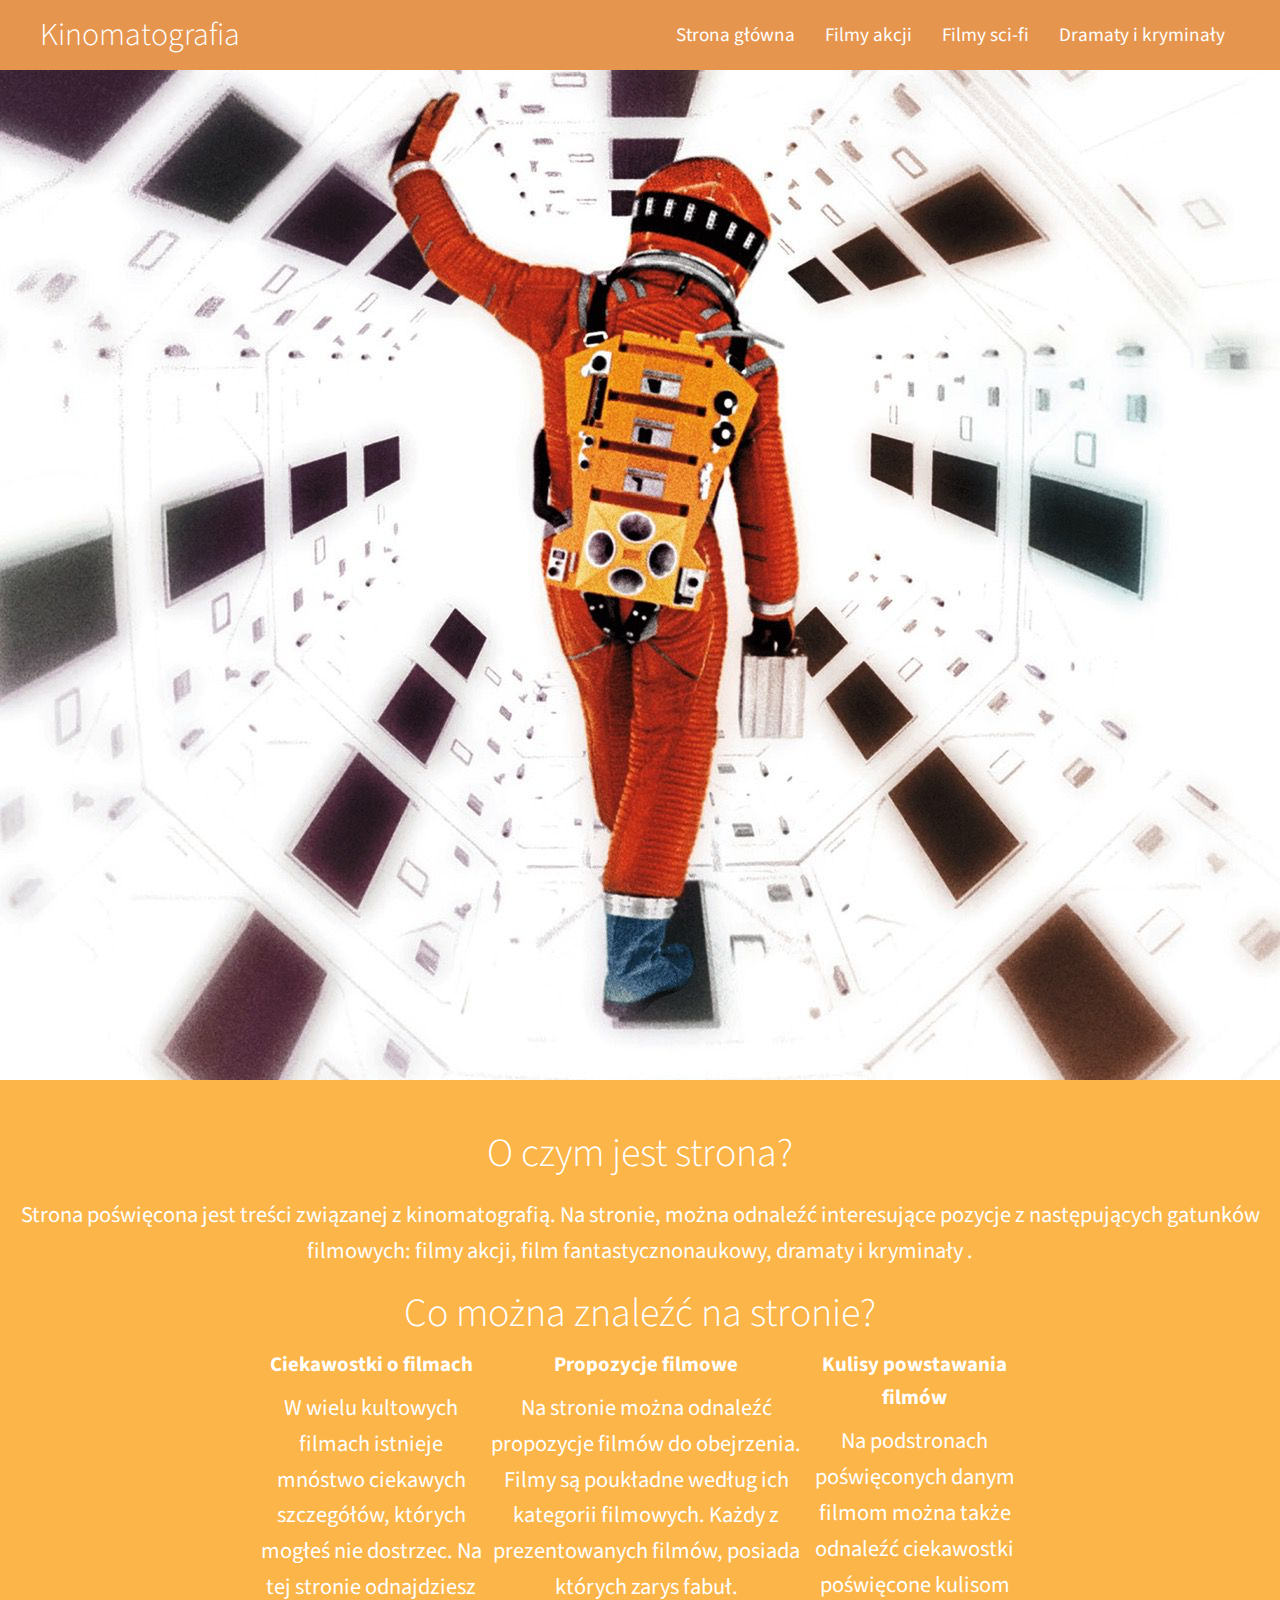
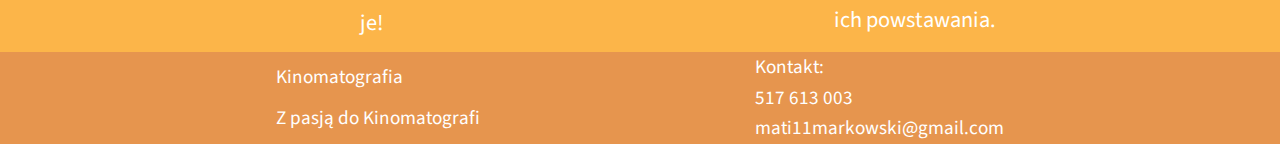
==== Strona/index.html @ 25f9f77f "Add files via upload" ====
<!DOCTYPE html>
<html lang="en">
<head>
    <title>Kinomatografia</title>
    <meta charset="UTF-8">
    <meta name="author" content="Mateusz Markowski" />
    <meta http-equiv="X-UA-Compatible" content="IE=edge">
    <meta name="viewport" content="width=device-width, initial-scale=1.0">
    <title>Strona glowna</title>
    <meta name="keywords"content="Kinomatografia, filmy wojenne, filmy biograficzne, Forest Gump, The Shawshank Redemption, ciekawostki filmowe" />
    <meta name="description" content="Na stronie można znaleźć wiele ciekawostek dotyczących filmów i ich tworzenia. Strona przedstawia spis najciekawszych filmów z danych kategorii filmowych " />
    <meta name="robots" content="all" />
    <link rel="stylesheet" href="style.css" />
</head>
<body>
    
    <header>
        <div class="navbar">
            <div class="container flex">
                <h1 class="logo">Kinomatografia</h1>
                <nav>
                    <ul>
                    <li><a href="index.html">Strona główna</a></li>
                    <li><a href="index2.html">Filmy akcji</a></li>
                    <li><a href="index3.html">Filmy sci-fi</a></li>
                    <li><a href="index.html">Dramaty i kryminały</a></li>
                    </ul>
                </nav>
            </div>
        </div>
        </nav>
    </header>

    <div class="divbaner">
    <div class="baner"></div>
    </div>
        
        <main class="oczym">
            <h2>O czym jest strona?</h2>
            <p class="wstep">Strona poświęcona jest treści związanej z kinomatografią. Na stronie, można odnaleźć interesujące pozycje z następujących gatunków filmowych: filmy akcji, film fantastycznonaukowy, dramaty i kryminały .  </p>
            
            <div class="Stronaglowna">
            <h2>Co można znaleźć na stronie?</h2>
            <div class="kolejnosc">
            <section class="a_1">
                <h3>Ciekawostki o filmach</h3>
                <p>W wielu kultowych filmach istnieje mnóstwo ciekawych szczegółów, których mogłeś nie dostrzec. Na tej stronie odnajdziesz je!</p>
            </section>
            <section class="a_2">
                <h3>Propozycje filmowe</h3>
                <p>Na stronie można odnaleźć propozycje filmów do obejrzenia. Filmy są poukładne według ich kategorii filmowych. Każdy z prezentowanych filmów, posiada których zarys fabuł.</p>
            </section>
            <section class="a_3">   
                <h3>Kulisy powstawania filmów</h3>
                <p>Na podstronach poświęconych danym filmom można także odnaleźć ciekawostki poświęcone kulisom ich powstawania.</p>
            </section>
        </div> 
        </div>
        </main>



    <div class="fix">
    <footer>

        <div class="stopka">
            <div class="napis">
            <p>Kinomatografia</p>
            <p>Z pasją do Kinomatografi</p>
            </div>
             <ul>
                <li>Kontakt:</li>
                <li>517 613 003</li>
                <li>mati11markowski@gmail.com</li>
            </ul>
        </div>

    </footer>
    </div>

</body>
</html>
---- Strona/style.css ----
@import url('https://fonts.googleapis.com/css2?family=Open+Sans:wght@300&family=Source+Sans+Pro:wght@200&display=swap');


* {
    box-sizing: border-box;
    padding: 0;
    margin:0;
}


/*================ Menu ==================*/
body{
    font-family: 'Source Sans Pro', sans-serif;
    background-color:#FCB549;
    color: #333;
    line-height: 1.6;
    
}

ul{

    list-style-type: none;
}

a {
    text-decoration: none;
    color:#333;
}

header h1, h2{

    font-weight: 300;
    line-height: 1.2;
    margin: 10px 0;
}

p {
    margin: 10px 0;
}

img{
    width: 100%;
}

.navbar {
    background-color: #E6954E;
    color: #fff;
    height: 70px;
    position: fixed;
    width: 100%;

}

.navbar ul{
    display: flex;
}

.navbar a{
    color: #fff;
    padding: 10px;
    margin: 0 5px;
    font-size: 120%;
}

.navbar a:hover{
    border-bottom: 2px #fff solid;
}



.navbar .flex{
    justify-content: space-between;
}



.container {
    max-width: 1500px;
    margin: 0 auto;
    overflow: auto;
    padding: 0 40px;
}

.flex{
    display: flex;
    justify-content: center;
    align-items: center;
    height: 100%;
}


/*============================================ Baner =========================================*/
.baner {

height: 1080px;
background-image: url("img/2001_space_oddisey.png");
background-size: cover;
background-repeat: no-repeat;
background-position: center;
margin-bottom: 40px;
}

.divbaner{
    width: 100%;
    height: 100%;
}




/*============================================ Stopka =========================================*/

.stopka{
    display: flex;
    background-color: #E6954E;
    justify-content: space-evenly;
    color: #fff;
    font-size: 120%;
    
}


/*============== Main ==============================*/
main h3{
    color:#fff;
    font-size: 130%;
}

main h2{
    color:#fff;
    font-size: 250%;
    }

main p{
    color: #fff;
    font-size: 140%;
}

.oczym{
    display: flex;
    flex-direction: column;
    align-items: center;
    text-align: center;
    }


.Stronaglowna{
    display: flex;
    flex-direction: column;
    align-items: center;
    width: 60%;
    
    
}

.kolejnosc{
    display: flex; 
    justify-content: center;
} 



.s_1{
    flex-basis: 30%;
    text-align: center;
} 

.s_1{
    flex-basis: 30%;
    text-align: center;
} 

.s_1{
    flex-basis: 30%;
    text-align: center;
}  

/*====================================================*/
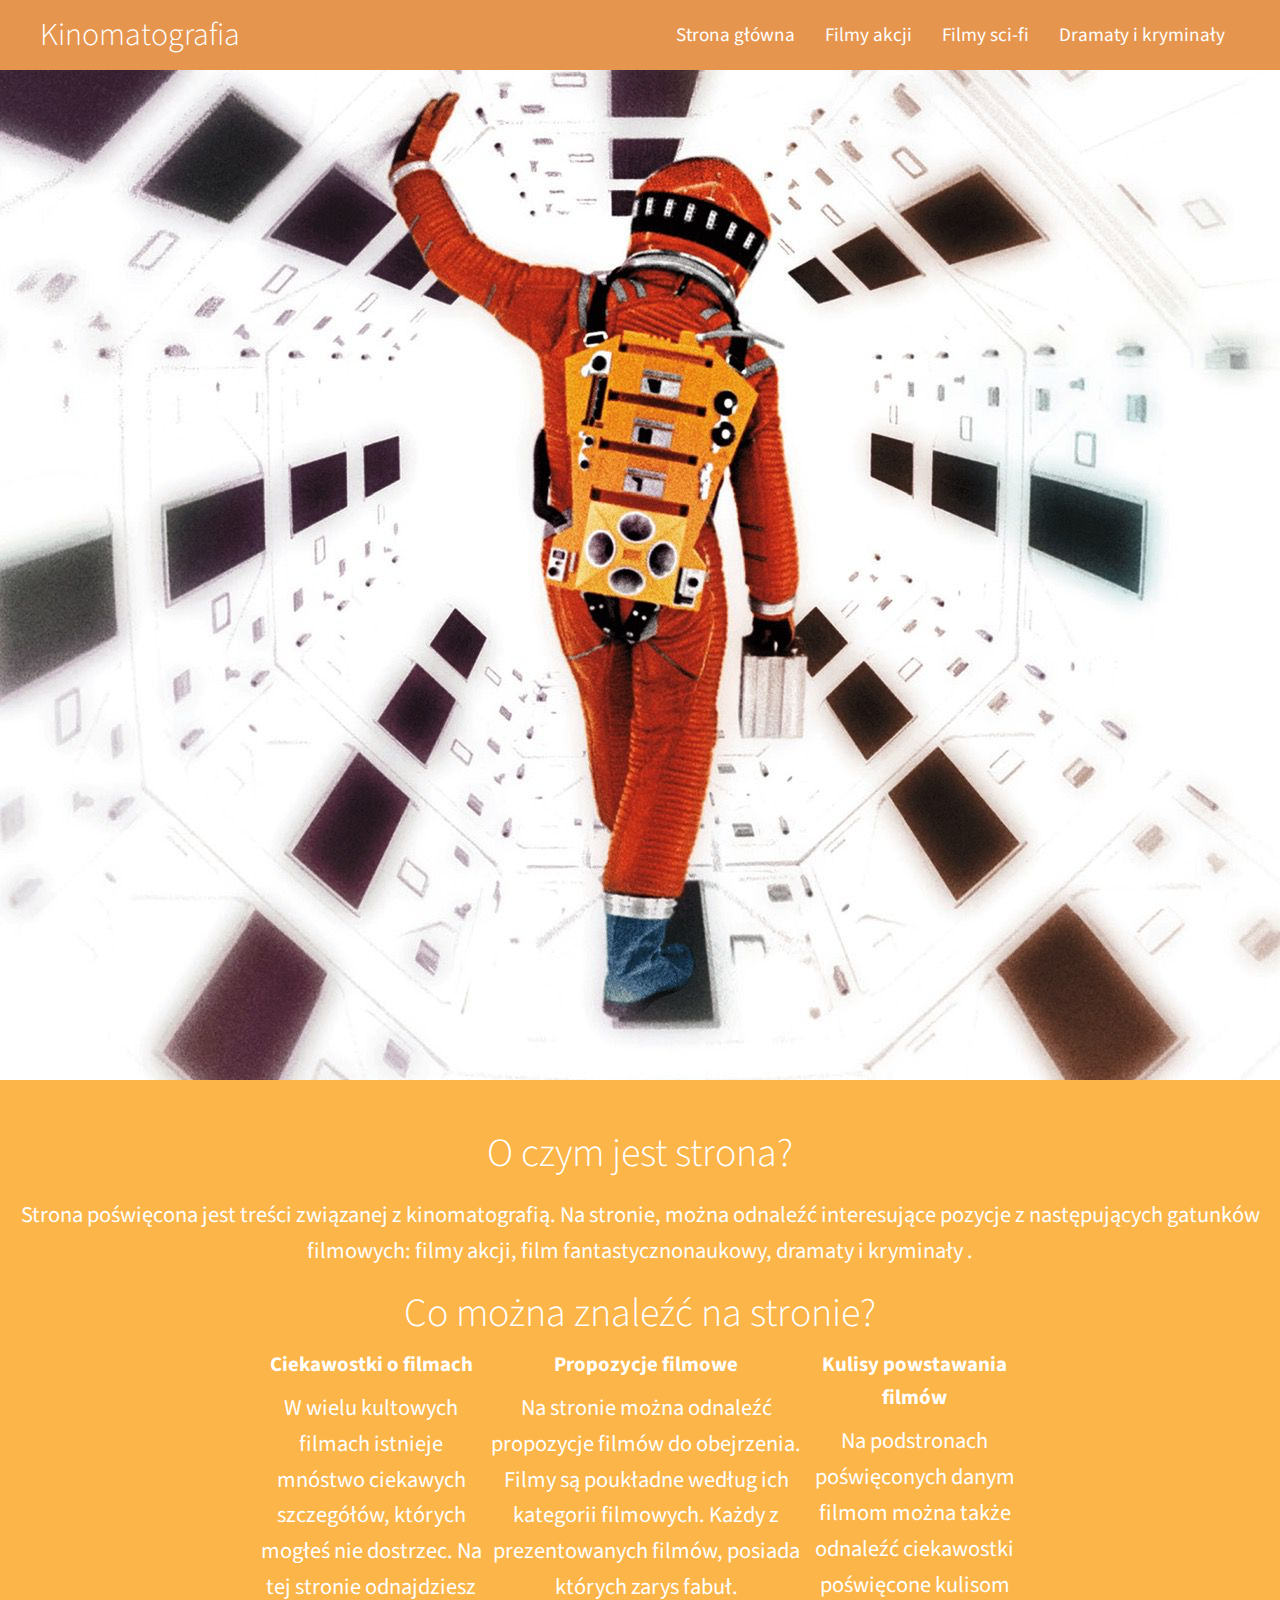
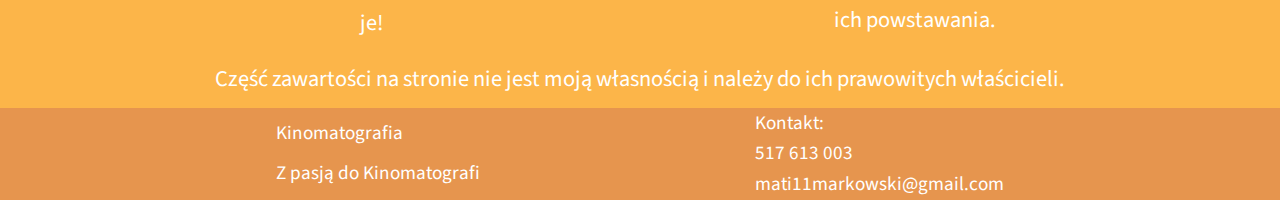
==== commit 1593edf9: "update praw" ====
--- a/Strona/index.html
+++ b/Strona/index.html
@@ -1,5 +1,5 @@
 <!DOCTYPE html>
-<html lang="en">
+<html lang="pl-PL">
 <head>
     <title>Kinomatografia</title>
     <meta charset="UTF-8">
@@ -7,7 +7,7 @@
     <meta http-equiv="X-UA-Compatible" content="IE=edge">
     <meta name="viewport" content="width=device-width, initial-scale=1.0">
     <title>Strona glowna</title>
-    <meta name="keywords"content="Kinomatografia, filmy wojenne, filmy biograficzne, Forest Gump, The Shawshank Redemption, ciekawostki filmowe" />
+    <meta name="keywords"content="Kinomatografia, Filmy akcji, Filmy sci-fi, Forest Gump, The Shawshank Redemption, ciekawostki filmowe" />
     <meta name="description" content="Na stronie można znaleźć wiele ciekawostek dotyczących filmów i ich tworzenia. Strona przedstawia spis najciekawszych filmów z danych kategorii filmowych " />
     <meta name="robots" content="all" />
     <link rel="stylesheet" href="style.css" />
@@ -56,6 +56,7 @@
             </section>
         </div> 
         </div>
+        <p class="Prawa_aut">Część zawartości na stronie nie jest moją własnością i należy do ich prawowitych właścicieli.</p>
         </main>
 
 
@@ -79,4 +80,4 @@
     </div>
 
 </body>
-</html>+</html>
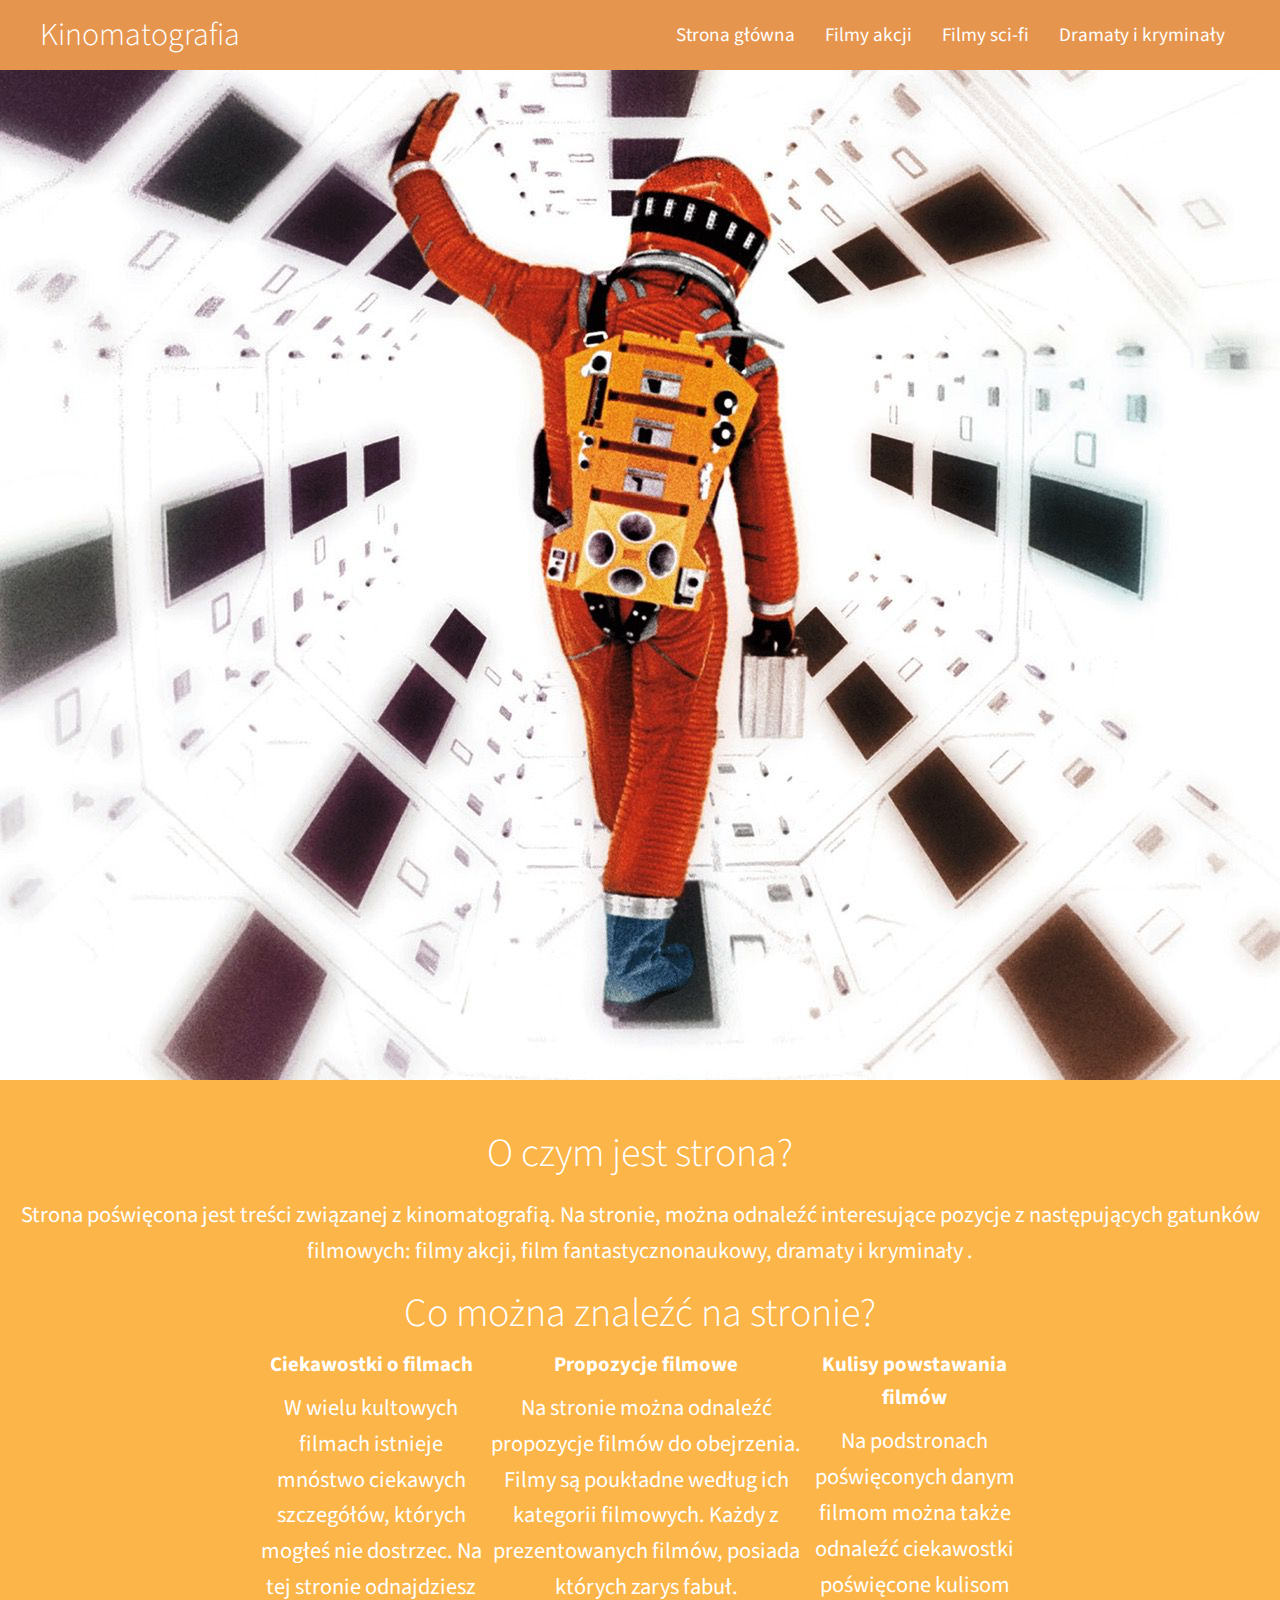
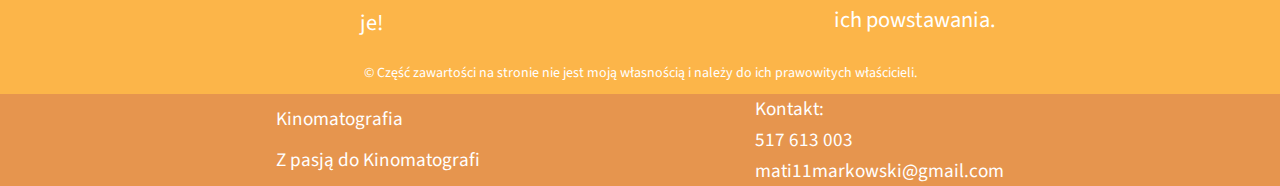
==== commit cf030d17: "update stopka" ====
--- a/Strona/index.html
+++ b/Strona/index.html
@@ -61,7 +61,7 @@
 
 
 
-    <div class="fix">
+    
     <footer>
 
         <div class="stopka">
@@ -77,7 +77,6 @@
         </div>
 
     </footer>
-    </div>
 
 </body>
 </html>
--- a/Strona/style.css
+++ b/Strona/style.css
@@ -121,6 +121,17 @@
 
 
 /*============== Main ==============================*/
+.Prawa_aut::before
+{
+	content:"© ";
+	color:white;
+}
+.Prawa_aut
+{
+	text-align:center;
+	font-size:14px;
+}
+
 main h3{
     color:#fff;
     font-size: 130%;
@@ -175,6 +186,8 @@
     text-align: center;
 }  
 
+
+
 /*====================================================*/
 
 
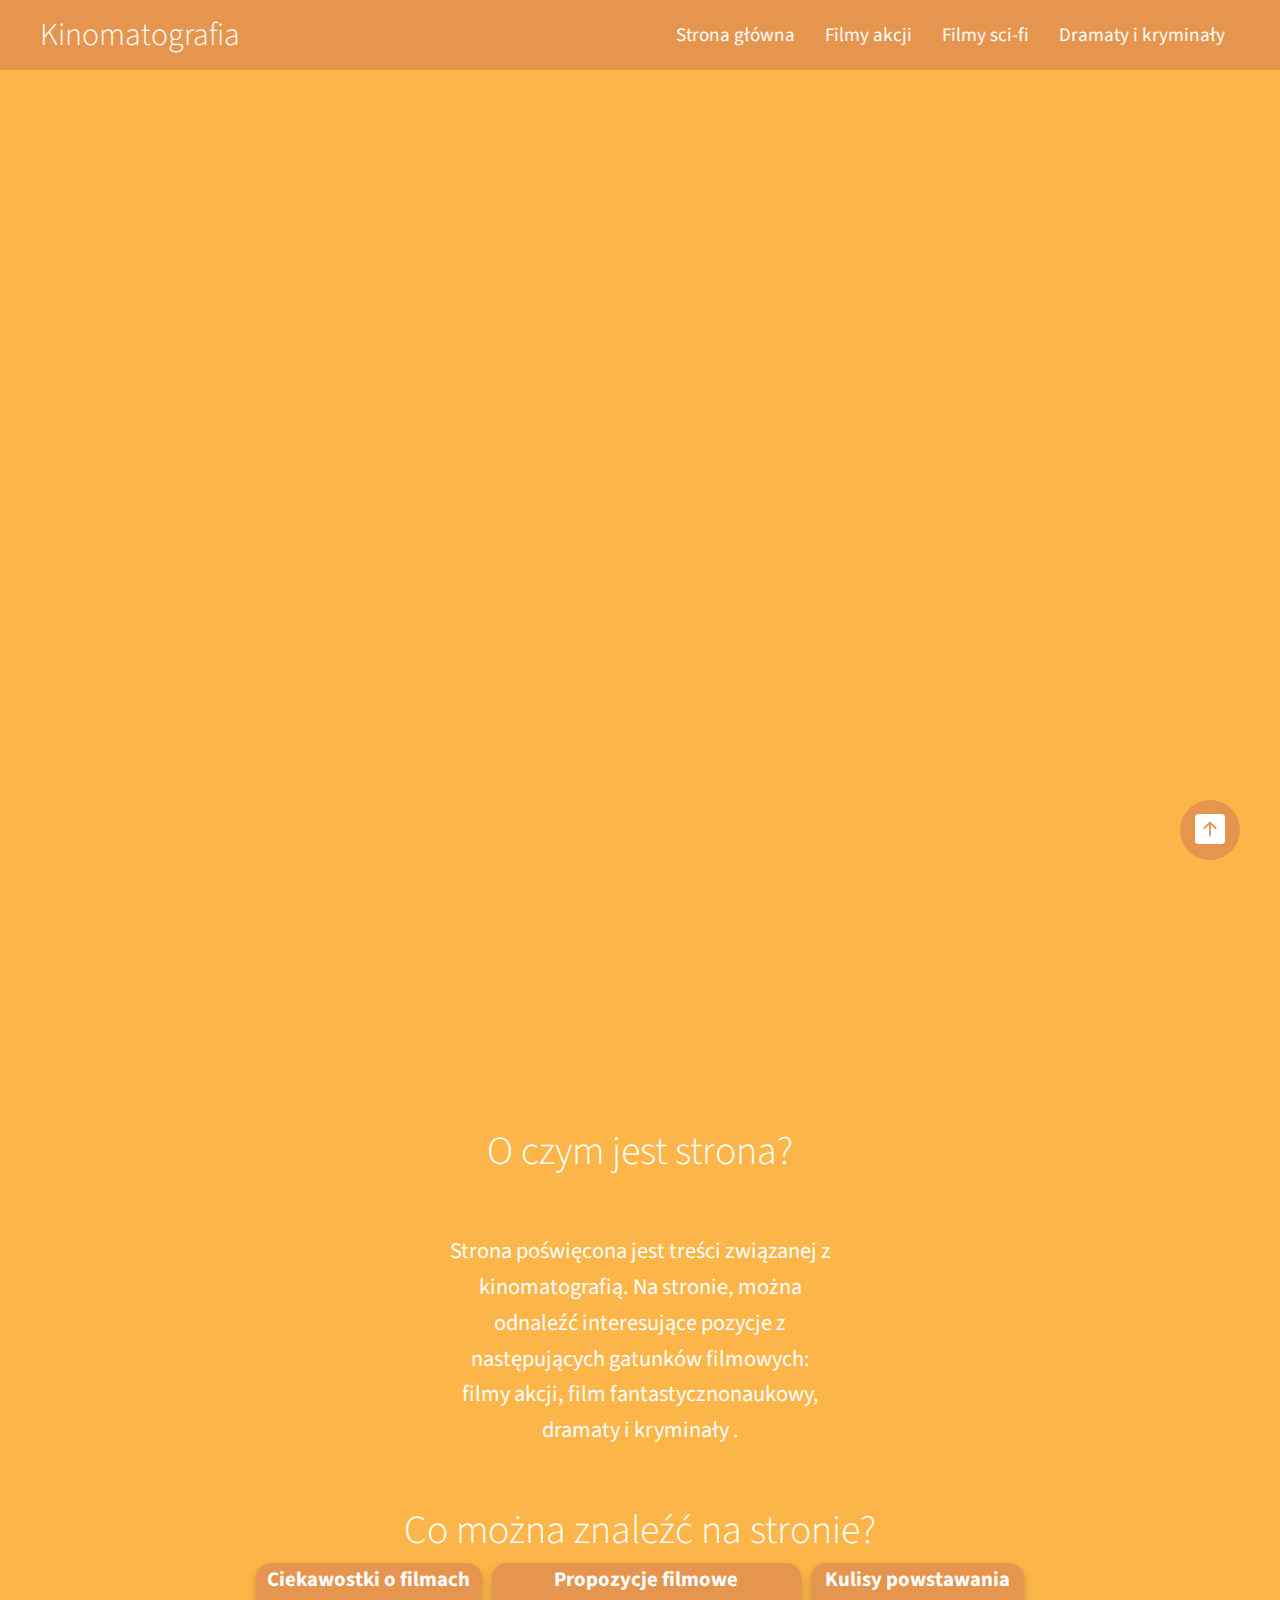
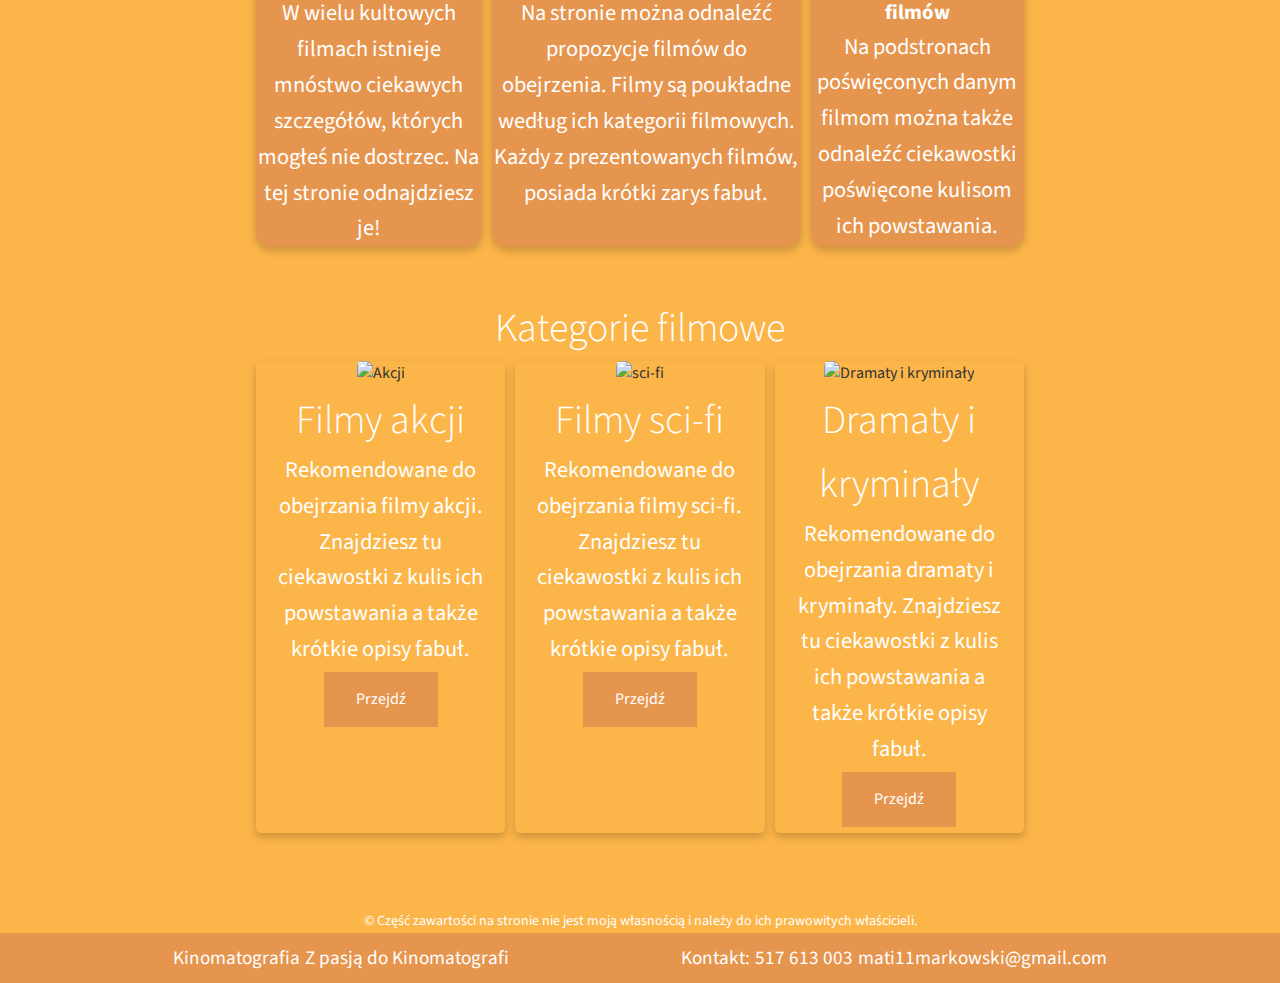
==== commit 7f35031e: "commit" ====
--- a/Strona/index.html
+++ b/Strona/index.html
@@ -10,20 +10,22 @@
     <meta name="keywords"content="Kinomatografia, Filmy akcji, Filmy sci-fi, Forest Gump, The Shawshank Redemption, ciekawostki filmowe" />
     <meta name="description" content="Na stronie można znaleźć wiele ciekawostek dotyczących filmów i ich tworzenia. Strona przedstawia spis najciekawszych filmów z danych kategorii filmowych " />
     <meta name="robots" content="all" />
-    <link rel="stylesheet" href="style.css" />
+    <link rel="stylesheet" href="scss/style.css" />
 </head>
 <body>
-    
+
+
+
     <header>
         <div class="navbar">
-            <div class="container flex">
-                <h1 class="logo">Kinomatografia</h1>
-                <nav>
-                    <ul>
-                    <li><a href="index.html">Strona główna</a></li>
-                    <li><a href="index2.html">Filmy akcji</a></li>
-                    <li><a href="index3.html">Filmy sci-fi</a></li>
-                    <li><a href="index.html">Dramaty i kryminały</a></li>
+            <div class="navbar__container">
+                <h1 class="navbar__logo">Kinomatografia</h1>
+                <nav class="menu">
+                    <ul class="menu__ul">
+                    <li class="menu__li"><a class="menu__a" href="index.html">Strona główna</a></li>
+                    <li class="menu__li"><a class="menu__a" href="index2.html">Filmy akcji</a></li>
+                    <li class="menu__li"><a class="menu__a" href="index3.html">Filmy sci-fi</a></li>
+                    <li class="menu__li"><a class="menu__a" href="index4.html">Dramaty i kryminały</a></li>
                     </ul>
                 </nav>
             </div>
@@ -31,52 +33,102 @@
         </nav>
     </header>
 
-    <div class="divbaner">
-    <div class="baner"></div>
+    <div class="baner">
+    <div class="baner__glowne"></div>
     </div>
         
-        <main class="oczym">
-            <h2>O czym jest strona?</h2>
-            <p class="wstep">Strona poświęcona jest treści związanej z kinomatografią. Na stronie, można odnaleźć interesujące pozycje z następujących gatunków filmowych: filmy akcji, film fantastycznonaukowy, dramaty i kryminały .  </p>
+        <main class="main">
+            <h2 class="main__h2">O czym jest strona?</h2>
+            <p class="main__p">Strona poświęcona jest treści związanej z kinomatografią. Na stronie, można odnaleźć interesujące pozycje z następujących gatunków filmowych: filmy akcji, film fantastycznonaukowy, dramaty i kryminały .  </p>
             
-            <div class="Stronaglowna">
-            <h2>Co można znaleźć na stronie?</h2>
-            <div class="kolejnosc">
-            <section class="a_1">
-                <h3>Ciekawostki o filmach</h3>
-                <p>W wielu kultowych filmach istnieje mnóstwo ciekawych szczegółów, których mogłeś nie dostrzec. Na tej stronie odnajdziesz je!</p>
+                <section class="section">
+                <h2 class="section__h2">Co można znaleźć na stronie?</h2>
+
+                <div class="section__kolejnosc">
+                <div class="section__information">
+                    <h3 class="section__h3">Ciekawostki o filmach</h3>
+                    <p class="section__p">W wielu kultowych filmach istnieje mnóstwo ciekawych szczegółów, których mogłeś nie dostrzec. Na tej stronie odnajdziesz je!</p>
+                </div>
+                <div class="section__information">
+                    <h3 class="section__h3">Propozycje filmowe</h3>
+                    <p class="section__p">Na stronie można odnaleźć propozycje filmów do obejrzenia. Filmy są poukładne według ich kategorii filmowych. Każdy z prezentowanych filmów, posiada krótki zarys fabuł.</p>
+                </div>
+                <div class="section__information">   
+                    <h3 class="section__h3">Kulisy powstawania filmów</h3>
+                    <p class="section__p">Na podstronach poświęconych danym filmom można także odnaleźć ciekawostki poświęcone kulisom ich powstawania.</p>
+                </div>
+            </div> 
             </section>
-            <section class="a_2">
-                <h3>Propozycje filmowe</h3>
-                <p>Na stronie można odnaleźć propozycje filmów do obejrzenia. Filmy są poukładne według ich kategorii filmowych. Każdy z prezentowanych filmów, posiada których zarys fabuł.</p>
-            </section>
-            <section class="a_3">   
-                <h3>Kulisy powstawania filmów</h3>
-                <p>Na podstronach poświęconych danym filmom można także odnaleźć ciekawostki poświęcone kulisom ich powstawania.</p>
-            </section>
-        </div> 
-        </div>
-        <p class="Prawa_aut">Część zawartości na stronie nie jest moją własnością i należy do ich prawowitych właścicieli.</p>
+      
+
+            <section class="categories">
+
+            <h3 class="categories__h2">Kategorie filmowe</h3>
+            <div class="categories__kolejnosc">
+            <article class="card">
+                <img class="card__img"src="/img/atomic.png" alt="Akcji" style="width:100%">
+                <div class="card__container">
+                  <h2 class="card__h2">Filmy akcji</h2>
+                  <p class="card__p">Rekomendowane do obejrzania filmy akcji. Znajdziesz tu ciekawostki z kulis ich powstawania a także krótkie opisy fabuł.  </p>
+                  <a href="index2.html" class="card__button">Przejdź</a>
+                </div>
+              </article>
+
+            <article class="card">
+                <img class="card__img"src="/img/BladeRunner2049.png" alt="sci-fi" style="width:100%">
+                <div class="card__container">
+                  <h2 class="card__h2">Filmy sci-fi</h2>
+                  <p class="card__p">Rekomendowane do obejrzania filmy sci-fi. Znajdziesz tu ciekawostki z kulis ich powstawania a także krótkie opisy fabuł.</p>
+                  <a href="index3.html" class="card__button">Przejdź</a>
+                </div>
+              </article>
+
+            <article class="card">
+                <img class="card__img"src="/img/Seven.png" alt="Dramaty i kryminały" style="width:100%">
+                <div class="card__container">
+                  <h2 class="card__h2">Dramaty i kryminały</h2>
+                  <p class="card__p">Rekomendowane do obejrzania dramaty i kryminały. Znajdziesz tu ciekawostki z kulis ich powstawania a także krótkie opisy fabuł.</p>
+                  <a href="index4.html" class="card__button">Przejdź</a>
+                </div>
+              </article>
+
+            </div>
+            <section>
+
         </main>
 
 
+
+    <p class="main__prawaut">© Część zawartości na stronie nie jest moją własnością i należy do ich prawowitych właścicieli.</p>
+
+
+        <button type="button" class="top" id="btn-back-to-top">
+            <svg xmlns="http://www.w3.org/2000/svg" width="30" height="30" fill="currentColor" class="bi bi-arrow-up-square-fill" viewBox="0 0 16 16">
+                <path d="M2 16a2 2 0 0 1-2-2V2a2 2 0 0 1 2-2h12a2 2 0 0 1 2 2v12a2 2 0 0 1-2 2H2zm6.5-4.5V5.707l2.146 2.147a.5.5 0 0 0 .708-.708l-3-3a.5.5 0 0 0-.708 0l-3 3a.5.5 0 1 0 .708.708L7.5 5.707V11.5a.5.5 0 0 0 1 0z"/>
+              </svg>
+        </button>
 
     
     <footer>
 
         <div class="stopka">
-            <div class="napis">
-            <p>Kinomatografia</p>
-            <p>Z pasją do Kinomatografi</p>
+            <div class="stopka__napis">
+            <p class="stopka__p">Kinomatografia</p>
+            <p class="stopka__p">Z pasją do Kinomatografi</p>
             </div>
-             <ul>
-                <li>Kontakt:</li>
-                <li>517 613 003</li>
-                <li>mati11markowski@gmail.com</li>
+             <ul class="stopka__ul">
+                <li class="stopka__li">Kontakt:</li>
+                <li class="stopka__li">517 613 003</li>
+                <li class="stopka__li">mati11markowski@gmail.com</li>
             </ul>
         </div>
 
     </footer>
 
+
+
+
+
+<script src="scripts.js"></script>
 </body>
 </html>
--- a/Strona/scss/style.css
+++ b/Strona/scss/style.css
@@ -0,0 +1,244 @@
+@import url("https://fonts.googleapis.com/css2?family=Open+Sans:wght@300&family=Source+Sans+Pro:wght@200&display=swap");
+* {
+  box-sizing: border-box;
+  padding: 0;
+  margin: 0;
+}
+
+body::-webkit-scrollbar {
+  display: none;
+  overflow-y: scroll;
+}
+
+body {
+  -ms-overflow-style: none;
+  scrollbar-width: none;
+  overflow-y: scroll;
+}
+
+body {
+  font-family: "Source Sans Pro", sans-serif;
+  background-color: #FCB549;
+  color: #333;
+  line-height: 1.6;
+}
+
+.navbar {
+  background-color: #E6954E;
+  color: #fff;
+  height: 70px;
+  position: fixed;
+  width: 100%;
+}
+.navbar__container {
+  display: flex;
+  justify-content: center;
+  align-items: center;
+  flex-direction: row;
+  height: 100%;
+  justify-content: space-between;
+  max-width: 1500px;
+  margin: 0 auto;
+  overflow: auto;
+  padding: 0 40px;
+}
+.navbar__logo {
+  font-weight: 300;
+  line-height: 1.2;
+  margin: 10px 0;
+}
+
+.menu__ul {
+  list-style-type: none;
+  text-decoration: none;
+  display: flex;
+}
+.menu__a {
+  list-style-type: none;
+  text-decoration: none;
+  color: #fff;
+  padding: 10px;
+  margin: 0 5px;
+  font-size: 120%;
+}
+.menu__a:hover {
+  border-bottom: 2px #fff solid;
+}
+
+.baner {
+  width: 100%;
+  height: 100%;
+}
+.baner__glowne {
+  height: 1080px;
+  min-height: 500px;
+  background-image: url("/img/2001_space_oddisey.png");
+  background-attachment: fixed;
+  background-size: cover;
+  background-repeat: no-repeat;
+  background-position: center;
+  margin-bottom: 40px;
+}
+
+.stopka {
+  display: flex;
+  background-color: #E6954E;
+  justify-content: space-evenly;
+  color: #fff;
+  font-size: 120%;
+}
+.stopka__ul {
+  list-style-type: none;
+  text-decoration: none;
+  display: flex;
+  justify-content: center;
+  align-items: center;
+  flex-direction: row;
+  -moz-column-gap: 5px;
+       column-gap: 5px;
+}
+.stopka__napis {
+  display: flex;
+  justify-content: center;
+  align-items: center;
+  flex-direction: row;
+  -moz-column-gap: 5px;
+       column-gap: 5px;
+}
+.stopka__p {
+  margin: 10px 0;
+}
+
+.main {
+  display: flex;
+  justify-content: center;
+  align-items: center;
+  flex-direction: column;
+  text-align: center;
+  row-gap: 50px;
+}
+.main__h2 {
+  color: #fff;
+  font-size: 250%;
+  font-weight: 300;
+}
+.main__p {
+  color: #fff;
+  font-size: 140%;
+  width: 30%;
+}
+.main__prawaut {
+  text-align: center;
+  font-size: 14px;
+  color: #fff;
+}
+
+.section {
+  display: flex;
+  justify-content: center;
+  align-items: center;
+  flex-direction: column;
+  width: 60%;
+}
+.section__kolejnosc {
+  display: flex;
+  justify-content: center;
+  -moz-column-gap: 10px;
+       column-gap: 10px;
+}
+.section__h2 {
+  color: #fff;
+  font-size: 250%;
+  font-weight: 300;
+}
+.section__h3 {
+  color: #fff;
+  font-size: 130%;
+}
+.section__p {
+  color: #fff;
+  font-size: 140%;
+}
+.section__information {
+  background-color: #E6954E;
+  border-radius: 15px;
+  box-shadow: 0 4px 8px 0 rgba(0, 0, 0, 0.2);
+  transition: 0.3s;
+}
+.section__information:hover {
+  box-shadow: 0 8px 16px 0 rgba(0, 0, 0, 0.2);
+}
+
+.categories {
+  display: flex;
+  justify-content: center;
+  align-items: center;
+  flex-direction: column;
+  width: 60%;
+}
+.categories__kolejnosc {
+  display: flex;
+  justify-content: center;
+  -moz-column-gap: 10px;
+       column-gap: 10px;
+}
+.categories__h2 {
+  color: #fff;
+  font-size: 250%;
+  font-weight: 300;
+}
+
+.card {
+  box-shadow: 0 4px 8px 0 rgba(0, 0, 0, 0.2);
+  transition: 0.3s;
+  width: 40%;
+  border-radius: 5px;
+  margin-bottom: 10%;
+}
+.card:hover {
+  box-shadow: 0 8px 16px 0 rgba(0, 0, 0, 0.2);
+}
+.card__img {
+  border-radius: 5px 5px 0 0;
+}
+.card__container {
+  padding: 2px 16px;
+}
+.card__h2 {
+  color: #fff;
+  font-size: 250%;
+  font-weight: 300;
+}
+.card__p {
+  color: #fff;
+  font-size: 140%;
+}
+.card__button {
+  background-color: #E6954E;
+  border: none;
+  color: white;
+  padding: 15px 32px;
+  text-align: center;
+  text-decoration: none;
+  display: inline-block;
+  font-size: 16px;
+  margin: 4px 2px;
+  cursor: pointer;
+  transition-duration: 0.4s;
+}
+.card__button:hover {
+  box-shadow: 0 12px 16px 0 rgba(0, 0, 0, 0.24), 0 17px 50px 0 rgba(0, 0, 0, 0.19);
+}
+
+.top {
+  position: fixed;
+  width: 60px;
+  height: 60px;
+  bottom: 40px;
+  right: 40px;
+  background-color: #E6954E;
+  color: #FFF;
+  border-radius: 50px;
+  border: none;
+  text-align: center;
+}/*# sourceMappingURL=style.css.map */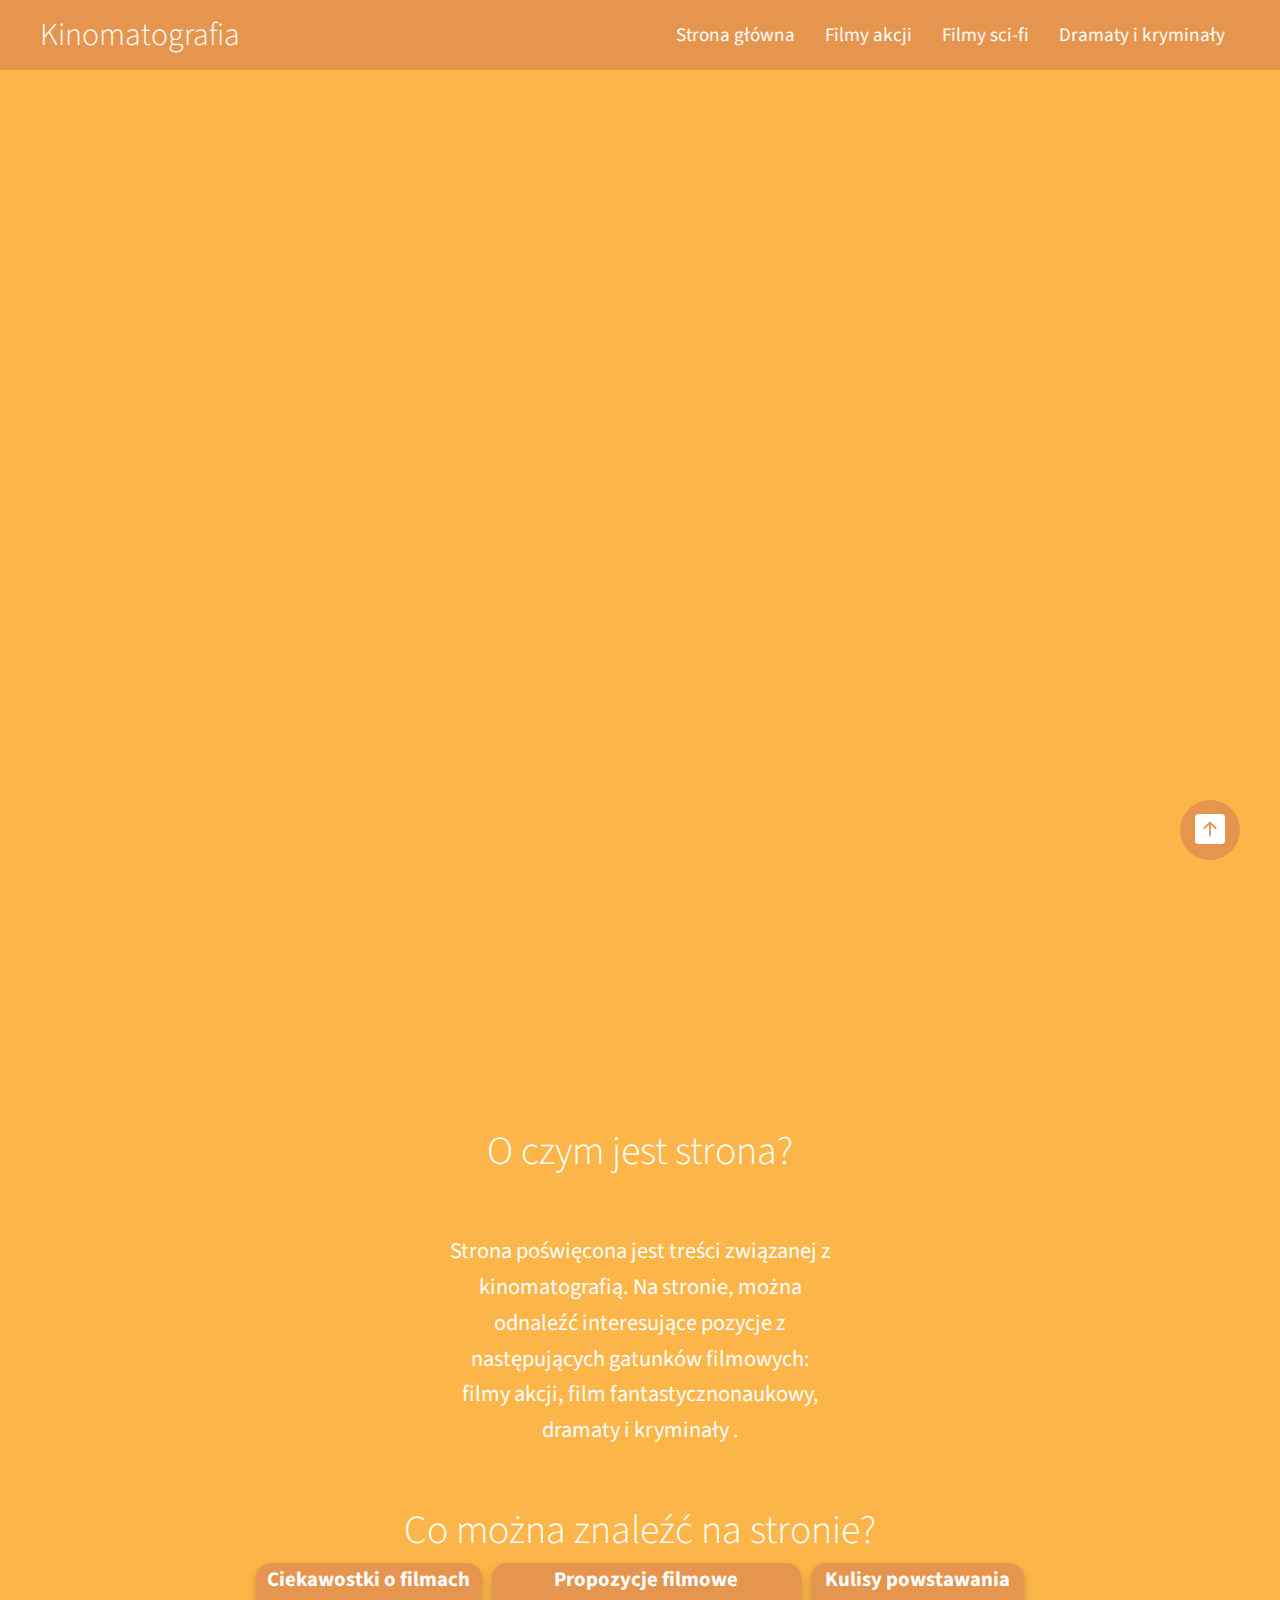
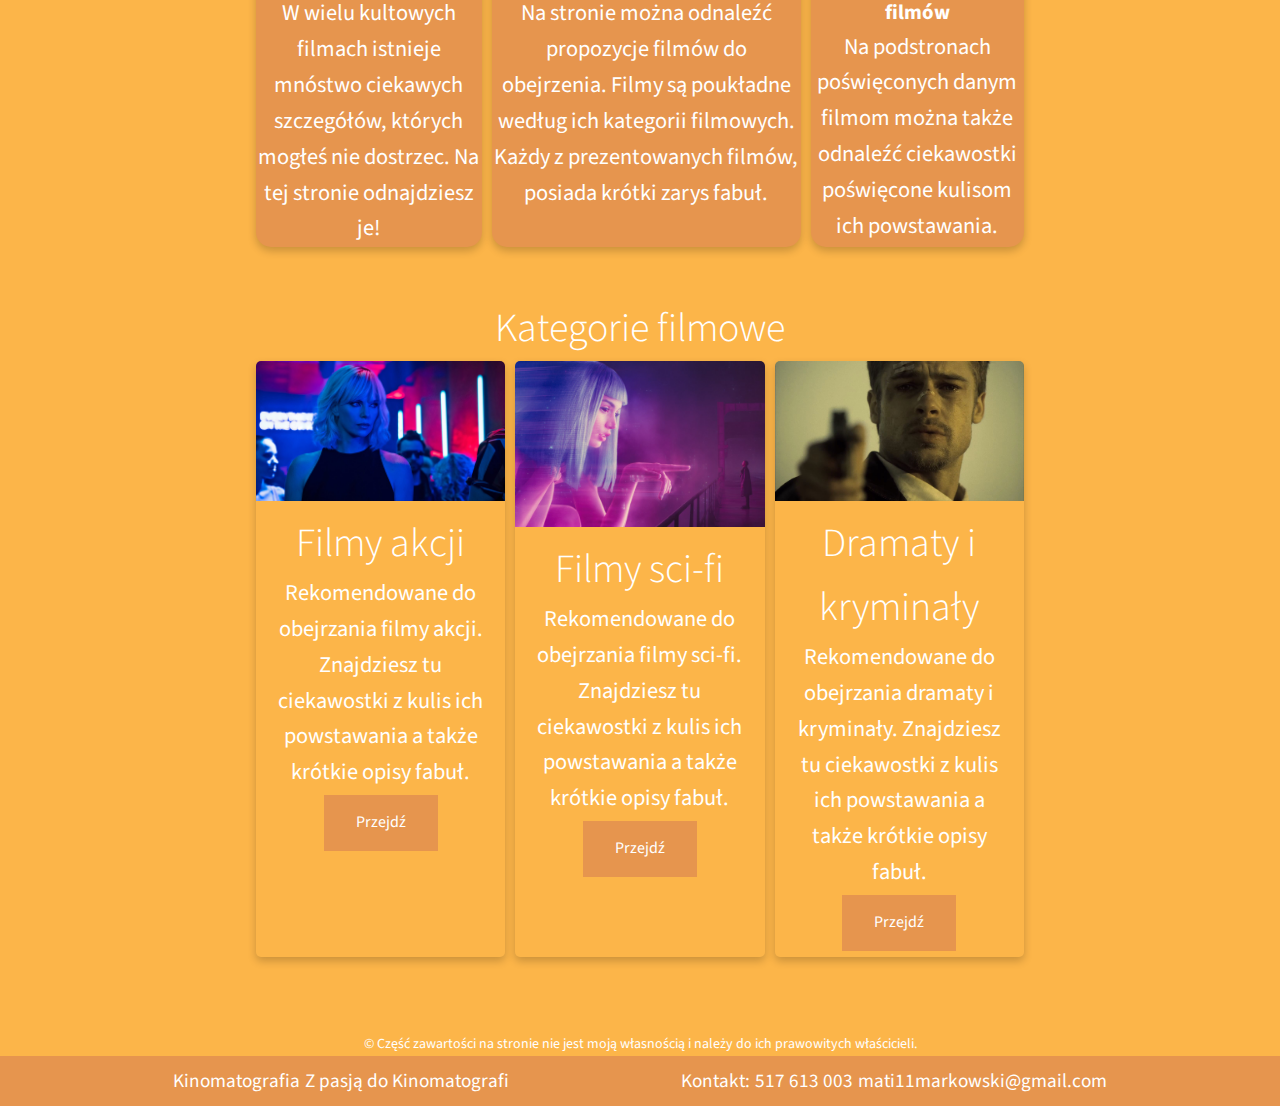
==== commit 265dbcd5: "commit" ====
--- a/Strona/index.html
+++ b/Strona/index.html
@@ -66,7 +66,7 @@
             <h3 class="categories__h2">Kategorie filmowe</h3>
             <div class="categories__kolejnosc">
             <article class="card">
-                <img class="card__img"src="/img/atomic.png" alt="Akcji" style="width:100%">
+                <img class="card__img"src="img/atomic.png" alt="Akcji" style="width:100%">
                 <div class="card__container">
                   <h2 class="card__h2">Filmy akcji</h2>
                   <p class="card__p">Rekomendowane do obejrzania filmy akcji. Znajdziesz tu ciekawostki z kulis ich powstawania a także krótkie opisy fabuł.  </p>
@@ -75,7 +75,7 @@
               </article>
 
             <article class="card">
-                <img class="card__img"src="/img/BladeRunner2049.png" alt="sci-fi" style="width:100%">
+                <img class="card__img" src="img/BladeRunner2049.png" alt="sci-fi" style="width:100%">
                 <div class="card__container">
                   <h2 class="card__h2">Filmy sci-fi</h2>
                   <p class="card__p">Rekomendowane do obejrzania filmy sci-fi. Znajdziesz tu ciekawostki z kulis ich powstawania a także krótkie opisy fabuł.</p>
@@ -84,7 +84,7 @@
               </article>
 
             <article class="card">
-                <img class="card__img"src="/img/Seven.png" alt="Dramaty i kryminały" style="width:100%">
+                <img class="card__img"src="img/Seven.png" alt="Dramaty i kryminały" style="width:100%">
                 <div class="card__container">
                   <h2 class="card__h2">Dramaty i kryminały</h2>
                   <p class="card__p">Rekomendowane do obejrzania dramaty i kryminały. Znajdziesz tu ciekawostki z kulis ich powstawania a także krótkie opisy fabuł.</p>
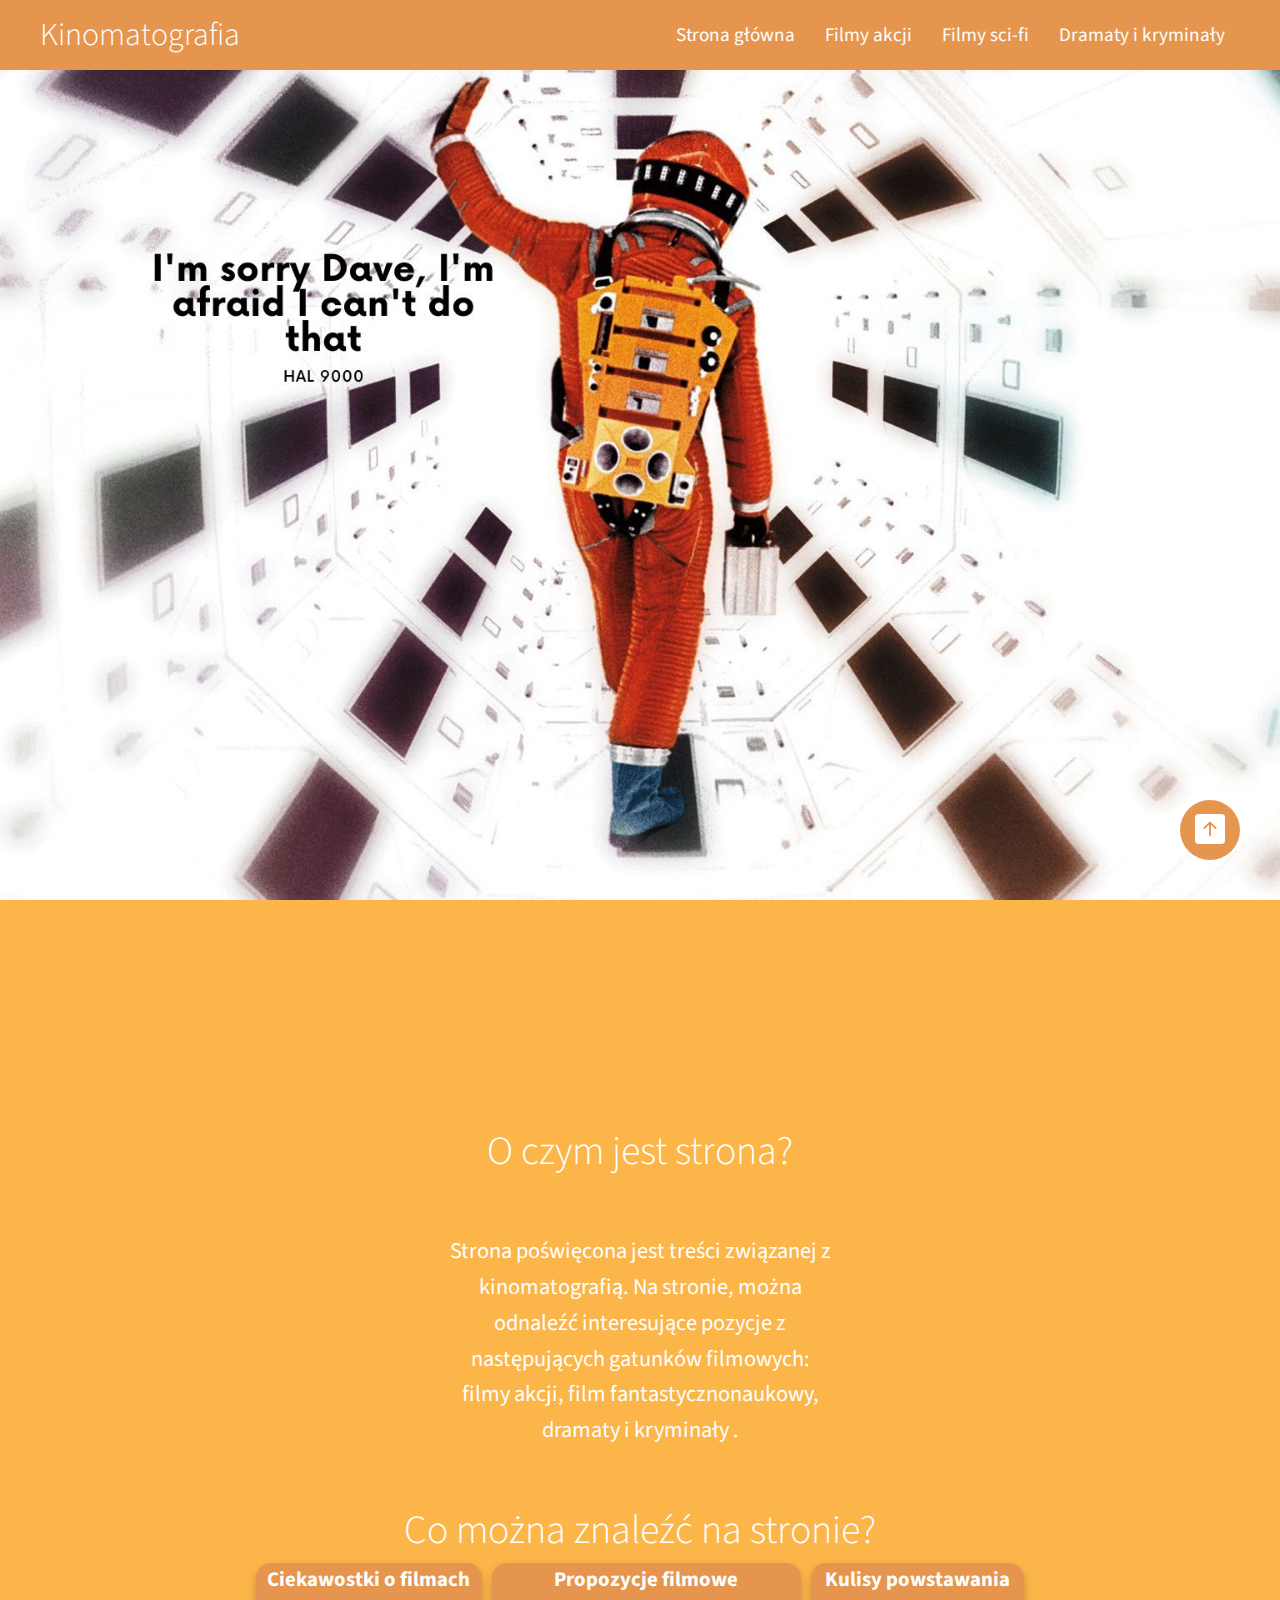
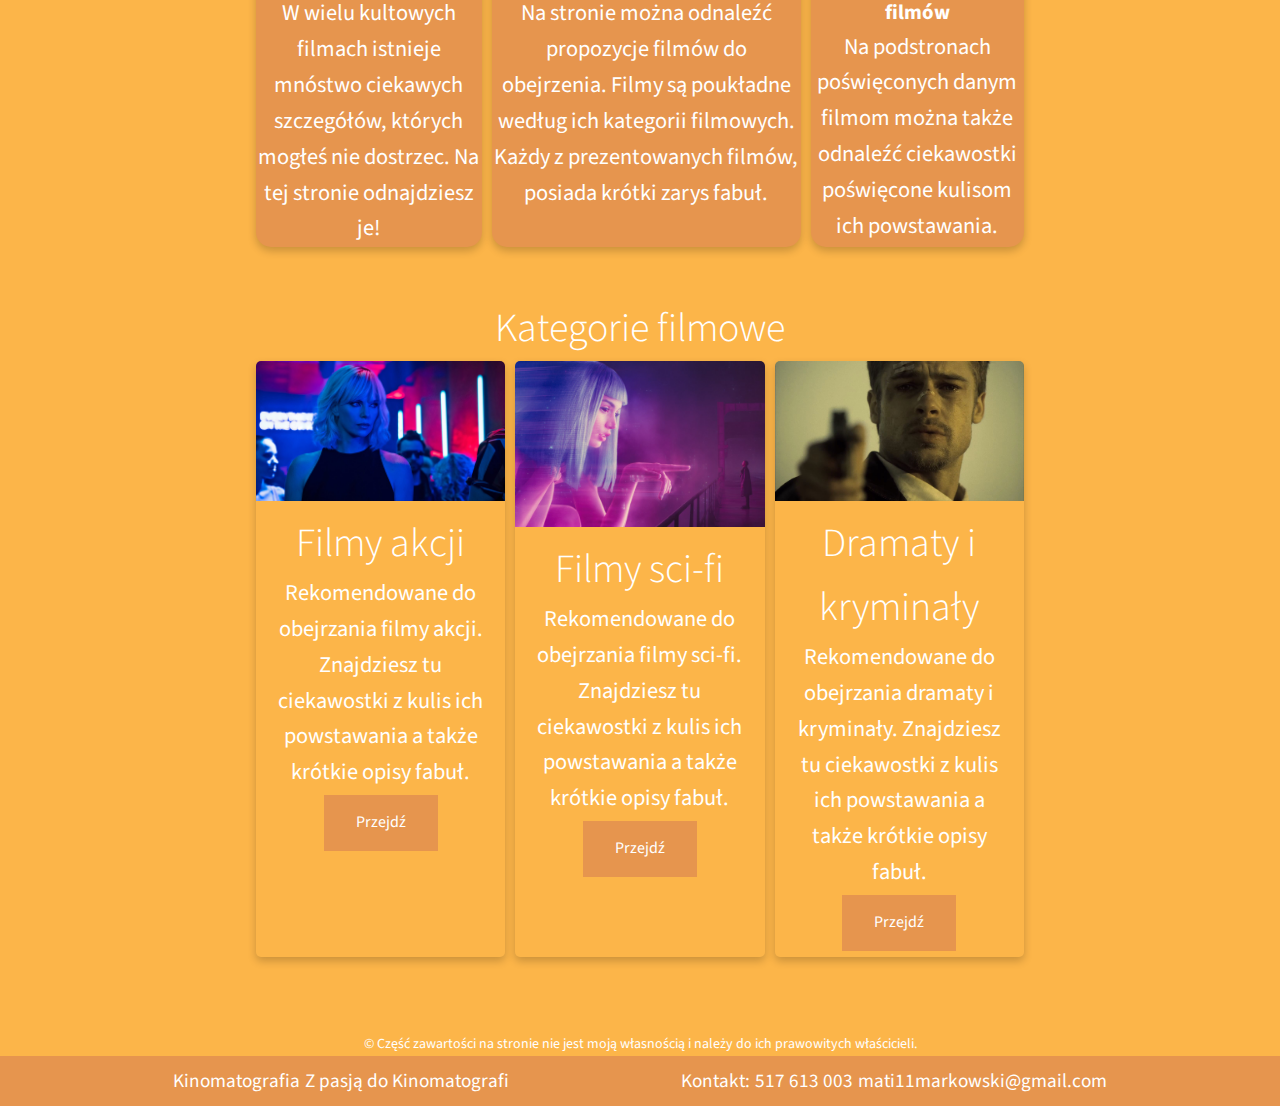
==== commit 55bbbe1e: "Minor changes" ====
--- a/Strona/index.html
+++ b/Strona/index.html
@@ -11,6 +11,7 @@
     <meta name="description" content="Na stronie można znaleźć wiele ciekawostek dotyczących filmów i ich tworzenia. Strona przedstawia spis najciekawszych filmów z danych kategorii filmowych " />
     <meta name="robots" content="all" />
     <link rel="stylesheet" href="scss/style.css" />
+    <link rel="shortcut icon" type="image/png" href="img/camera-reels-fill.svg">
 </head>
 <body>
 
--- a/Strona/scss/style.css
+++ b/Strona/scss/style.css
@@ -72,7 +72,7 @@
 .baner__glowne {
   height: 1080px;
   min-height: 500px;
-  background-image: url("/img/2001_space_oddisey.png");
+  background-image: url("../img/2001_Odyseja_Kosmiczna.jpg");
   background-attachment: fixed;
   background-size: cover;
   background-repeat: no-repeat;
